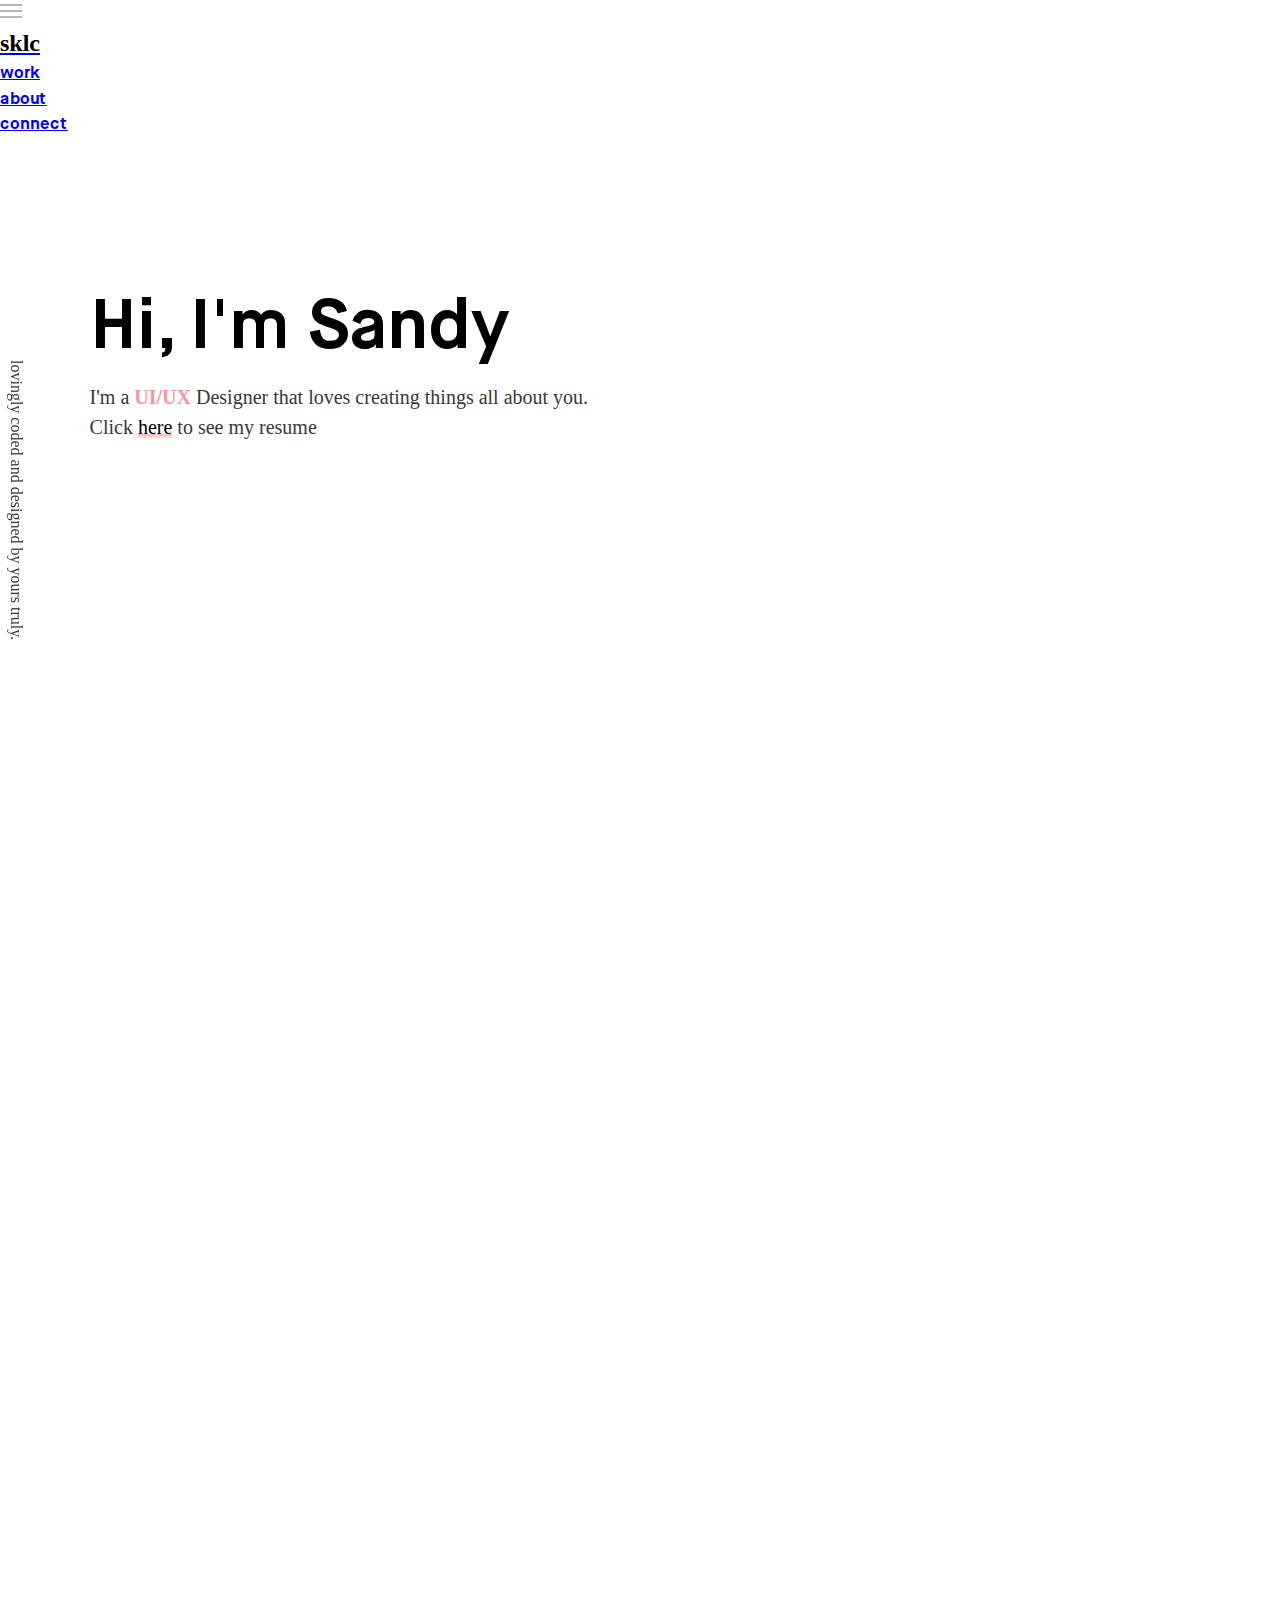
==== index.html @ 76ac6253 "Update index.html" ====
<!DOCTYPE html>
<html>

<head>
    <meta charset="utf-8">
    <meta name="viewport" content="width=device-width, initial-scale=1, shrink-to-fit=no">

    <script src="https://code.jquery.com/jquery-3.3.1.slim.min.js" integrity="sha384-q8i/X+965DzO0rT7abK41JStQIAqVgRVzpbzo5smXKp4YfRvH+8abtTE1Pi6jizo" crossorigin="anonymous"></script>
    <link rel="stylesheet" href="https://stackpath.bootstrapcdn.com/bootstrap/4.1.1/css/bootstrap.min.css" integrity="sha384-WskhaSGFgHYWDcbwN70/dfYBj47jz9qbsMId/iRN3ewGhXQFZCSftd1LZCfmhktB" crossorigin="anonymous">
    <link rel="stylesheet" href="https://use.fontawesome.com/releases/v5.5.0/css/all.css" integrity="sha384-B4dIYHKNBt8Bc12p+WXckhzcICo0wtJAoU8YZTY5qE0Id1GSseTk6S+L3BlXeVIU" crossorigin="anonymous">
    <link rel="stylesheet" type="text/css" href="style.css">
    <link href="https://fonts.googleapis.com/css?family=Roboto+Slab" rel="stylesheet">

    <link rel="icon" href="arms-up.png">
    <title> Sandy Co </title>
    <meta name="description" content="Hi, I'm Sandy a UI/UX designer based in Vancouver, BC. Currently studying Cognitive Systems in UBC Vancouver.">
    <meta name="keywords" content="UI, UX, User,User Experience, Interaction, Design, Product Design, UBC, Vancouver, Sandy Co, Sandy, Co">
</head>

<body>
    <nav id="mynavbar" class="navbar sticky-top navbar-expand-lg navbar-light" style="background-color: transparent;">
        <button class="navbar-toggler collapsed" type="button" data-toggle="collapse" data-target="#navbarTogglerDemo01" aria-controls="navbarTogglerDemo01" aria-expanded="false" aria-label="Toggle navigation">
            <span class="icon-bar top-bar"></span>
            <span class="icon-bar middle-bar"></span>
            <span class="icon-bar bottom-bar"></span>
        </button>
        <div class="collapse navbar-collapse" id="navbarTogglerDemo01">
            <a class="navbar-brand" href="#"><h2 class="gradient">sklc</h2></i></a>
            <ul class="navbar-nav ml-auto mt-2 mt-lg-0">
                <li class="nav-item">
                    <a class="nav-link" href="#portfolio">work</a>
                </li>
                <li class="nav-item">
                    <a class="nav-link" href="#about-me">about</a>
                </li>
                <li class="nav-item">
                    <a class="nav-link" href="#contact">connect</a>
                </li>
            </ul>
        </div>
    </nav>

    <div class="social">
        <div class="wrapper-sm">
            <a href="mailto:sandyyklc@gmail.com" class="socialm" target="_blank"><i class="far fa-envelope fa-2x" aria-hidden="true"></i></a>
            <a href="https://dribbble.com/sandyklc" class="socialm" target="_blank"><i class="fab fa-dribbble fa-2x" aria-hidden="true"></i></a>
            <a href=" " class="socialm" target="_blank"><i class="fab fa-behance fa-2x" aria-hidden="true"></i></a>
            <a href="https://www.linkedin.com/in/sandyklc/" target="_blank" class="socialm"><i class="fab fa-linkedin-in fa-2x" aria-hidden="true"></i></a>
        </div>
    </div>

    <div class="remarks">
        lovingly coded and designed by yours truly. <i class="fas fa-heart"></i>
    </div>

    <div id="landing">
        <div class="container-land">
            <div class="content animatable fadeInUp">
                <h1 class="name gradient"><span>Hi, I'm Sandy <i class="fab fa-angellist gradient"></i></span></h1>
                <p class="lead">I'm a <span style="color:#f695a6"><strong>UI/UX</strong></span> Designer that loves creating things all about you.
                    <br> Click <a href="Sandy-Co-Resume.pdf" class="box-effect">here</a> to see my resume</p>
            </div>
        </div>
    </div>

<div class="animatable fadeInUp">
    <div class="arrow bounce">
  <i class="fas fa-angle-down fa-3x"></i>
</div>
</div>

    <div id="portfolio">
        <div class="container">
          <div class="animatable fadeInUp">
            <h1 class="gradient"><span>Work&nbsp;&nbsp;<i class="far fa-smile-beam gradient"></i></span></h1>
                <div class="row">
                    <div class="col-6 project animatable fadeInUp">
                        <div class="content-overlay"></div>
                        <img src="homedepot.png" width="100%" height="100%">
                        <div class="content-details fadeIn-bottom" >
                            <h1>CW Home Depot</h1>
                            <p>Website Case Study and Redesign</p>
                        </div>
                    </div>
                    <div class="col-6 project animatable fadeInUp">
                        <div class="content-overlay"></div>
                        <img src="Dreamblock-forwebsite.png" width="100%" height="100%">
                        <a href="dreamblock.html"><div class="content-details fadeIn-bottom">
                            <h1>DreamBlock</h1>
                            <p>Graphic Work</p>
                        </div></a>
                    </div>
                </div>
              </div>
                       <div class="row">
                        <div class="col-6 project animatable fadeInUp">
                            <div class="content-overlay"></div>
                            <img src="comingsoon.png" width="100%" height="100%">
                            <div class="content-details fadeIn-bottom">
                                <h1>Co & Company: Cookie Collective</h1>
                                <p>Branding and graphic work</p>
                            </div>
                        </div>
                        <div class="col-6 project animatable fadeInUp">
                            <div class="content-overlay"></div>
                            <img src="comingsoon.png" width="100%" height="100%">
                            <div class="content-details fadeIn-bottom">
                                <h1>Coming Soon</h1>
                                <p>Coming Soon</p>
                            </div>
                        </div>
                    </div>
                </div>
            </div>

            <div id="about-me">
                <div class="container-about">
                    <h1 class="gradient animatable fadeInUp"><span>About Me&nbsp;&nbsp;<i class="far fa-grin-hearts gradient"></i></span></h1>
                    <div class="about-wrap">
                        <img src="me.jpg" class="animatable fadeInUp" id="me" width="300px" height="300px">
                        <p id="description" class="animatable fadeInUp">
                                Hey, Sandy here! I'm a designer focused on UI/UX, interaction design and front-end development. I am a Cognitive Systems (minoring in commerce) student at the University of British Columbia in Vancouver BC. I am a dog lover, foodie, wanderer and proud Filipino-Chinese.
                        </p>
                        <br>
                        <div id="contact">
                        <h3 class="animatable fadeInUp"><span>Want to connect? Shoot me a <a href="mailto:sandyyklc@gmail.com" class="box-effect">message</a>!&nbsp;&nbsp;<i class="far fa-grin-tongue-wink"></i></span></h3>
                        <p class="animatable fadeInUp">Need branding/design work? Need to improve the usability of the design of your website/application? or even a new friend, the possibilities are endless! E-mail me and I'll get back to you as quick as I can.</p>
                      </div>
                    </div>
                </div>
            </div>


    <!-- <div id="contact">
        <div class="container animatable fadeInUp">
            <h1><span>Want to connect? Shoot me a <a href="mailto:sandyyklc@gmail.com" class="box-effect">message</a>!&nbsp;&nbsp;<i class="far fa-grin-tongue-wink"></i></span></h1>
            <p>Need branding/design work? Need to improve the usability of the design of your website/application? or even a new friend, the possibilities are endless! E-mail me and I'll get back to you as quick as I can.</p>
        </div> -->
    </div>
    <script src="animation.js"></script>
    <script src="https://cdnjs.cloudflare.com/ajax/libs/popper.js/1.14.3/umd/popper.min.js" integrity="sha384-ZMP7rVo3mIykV+2+9J3UJ46jBk0WLaUAdn689aCwoqbBJiSnjAK/l8WvCWPIPm49" crossorigin="anonymous"></script>
    <script src="https://stackpath.bootstrapcdn.com/bootstrap/4.1.3/js/bootstrap.min.js" integrity="sha384-ChfqqxuZUCnJSK3+MXmPNIyE6ZbWh2IMqE241rYiqJxyMiZ6OW/JmZQ5stwEULTy" crossorigin="anonymous"></script>


</body>
</html>
---- style.css ----
body {
    font-family: 'Avenir';
    font-style: normal;
    line-height: 1.5;
    background-color: white;
    color: #383838;
}

span {
    width: auto;
    height: auto;
}

.container-land {
    height: 40%;
    margin: 0 20% 0 7%;
}

.container {
    height: auto;
    margin: 0 20% 0 7%;
    padding: 0 2% 0 0;

}

.container-about {
    height: auto;
    margin: 0 20% 0 6%;
    padding-bottom: 5%;
}

.name {
    font-family: "Maison_neuebold",sans-serif;
    font-style: normal;
    font-weight: 900;
    font-size: 70px;
    text-align: left;
    margin: 12% 0 0 0;
}

.lead {
    text-align: left;
    font-size: 20px;
}

.content {
    background: transparent;
    padding-top: 80px;
    text-align: center;
    display: table-cell;
    vertical-align: middle;
}


.nav-link {
    font-family: 'Maison_neuebold';
    font-style: normal;
    font-weight: 700;
    font-size: 17px;
}

h1 {
    font-size: 30px;
    font-family: 'Maison_neuebold';
    font-style: normal;
    font-weight: 600;
}

h3 {
    font-size: 25px;
    font-family: 'Avenir';
    font-style: normal;
    font-weight: 600;
}

#about-me {
  width: 100vw;
  height: 50%;
    padding: 2% 0;
    background-color: #ededed;
}

#portfolio {
    text-align: left;
    padding: 5% 0;
}


#me {
    float: left;
    margin-right: 20px;
    margin-bottom: 5%;
    border-radius: 50%;
}

#description {
    font-size: 1.2em;
    padding-top: 6%;
    height: auto;
    background: transparent;
    text-align: center;
    display: table-cell;
    vertical-align: middle;
}

.remarks{
    position: fixed;
    top: 40%;
    left: 28px;
    transform: rotate(90deg);
	transform-origin: left top 0;
}

.about-wrap {
    margin: 5% 0;
}

#contact {
    text-align: center;
}

.icon-bar {
    width: 22px;
    height: 2px;
    background-color: #B6B6B6;
    display: block;
    transition: all 0.2s;
    margin-top: 4px
}

.navbar-toggler {
    border: none;
    background: transparent !important;
}

.navbar-toggler .top-bar {
    transform: rotate(45deg);
    transform-origin: 10% 10%;
}

.navbar-toggler .middle-bar {
    opacity: 0;
}

.navbar-toggler .bottom-bar {
    transform: rotate(-45deg);
    transform-origin: 10% 90%;
}

.navbar-toggler.collapsed .top-bar {
    transform: rotate(0);
}

.navbar-toggler.collapsed .middle-bar {
    opacity: 1;
}

.navbar-toggler.collapsed .bottom-bar {
    transform: rotate(0);
}

:root {
    --mainColor: pink;
    --secondaryColor: #FFFCC9;
}

a.box-effect {
    background:
        linear-gradient(to bottom, var(--mainColor) 40%,
        var(--secondaryColor) 120%);
    background-position: 0 100%;
    background-repeat: repeat-x;
    background-size: 4px 4px;
    color: #000;
    text-decoration: none;
    transition: background-size .3s;
}

a.box-effect:hover {
    background-size: 4px 40%;
}

* {
    margin: 0;
    padding: 0;
}

.wrap {
    width: 100%;
}

.gradient {
    background-image: linear-gradient(to bottom, #feb4b1, pink, #FFDAB9, #FFFCC9);
    background-clip: text;
    -webkit-background-clip: text;
    color: rgba(0, 0, 0, 1);
    transition: color .1s ease-in-out;
    cursor: default;
}

.gradient:hover {
    color: rgba(0, 0, 0, 0);
}

.social {
    position: fixed;
    bottom: 25px;
    right: 25px;
}


.wrapper-sm.fab .far {
    color: #D8E2DC;
    margin-left: 20px;
    transition: all 0.3s ease;
}

.socialm {
    margin-left: 10px;
    color: darkgrey;
}

/*facebook*/

.wrapper-sm a:hover .fa-envelope {
    color: #dd4b39;
    transition: all 0.5s ease;
}

/* instagram */

.wrapper-sm a:hover .fa-dribbble {
    color: #ea4c89;
    transition: all 0.5s ease;
}

/* google */

.wrapper-sm a:hover .fa-behance {
    color: #053eff;
    transition: all 0.5s ease;
}

/* whatsapp */

.wrapper-sm a:hover .fa-linkedin-in {
    color: #0077B5;
    transition: all 0.5s ease;
}

/* img.porteffect {
    -webkit-filter: grayscale(0);
    filter: grayscale(0);
    -webkit-transition: .3s ease-in-out;
    transition: .3s ease-in-out;
} */


/* img.porteffect:hover {
    -webkit-filter: grayscale(60%);
    filter: grayscale(60%);
} */


.project {
  width: 100%;
  height: 100%;
  opacity: .8;
  margin-bottom: 2%;
}

.content-overlay {
    background: linear-gradient(to bottom, #feb4b1, pink, #FFDAB9, #FFFCC9);
    position: absolute;
    width: 95%;
    height: 100%;
    left: 2.5%;
    top: 0;
    bottom: 0;
    right: 0;
    opacity: 0;
    -webkit-transition: all 0.4s ease-in-out 0s;
    -moz-transition: all 0.4s ease-in-out 0s;
    transition: all 0.4s ease-in-out 0s;
}

.project:hover .content-overlay {
    opacity: .8;
}

.content-details {
    position: absolute;
    text-align: center;
    padding-left: 1em;
    padding-right: 1em;
    width: 100%;
    top: 50%;
    left: 50%;
    opacity: 0;
    -webkit-transform: translate(-50%, -50%);
    -moz-transform: translate(-50%, -50%);
    transform: translate(-50%, -50%);
    -webkit-transition: all 0.3s ease-in-out 0s;
    -moz-transition: all 0.3s ease-in-out 0s;
    transition: all 0.3s ease-in-out 0s;
    color: black;
}

.project:hover .content-details {
    top: 50%;
    left: 50%;
    opacity: 1;
}

.fadeIn-bottom {
    top: 80%;
}

/*Fade In Animation  */
.animatable {

  /* initially hide animatable objects */
  visibility: hidden;

  /* initially pause animatable objects their animations */
  -webkit-animation-play-state: paused;
  -moz-animation-play-state: paused;
  -ms-animation-play-state: paused;
  -o-animation-play-state: paused;
  animation-play-state: paused;
}

/* show objects being animated */
.animated {
  visibility: visible;

  -webkit-animation-fill-mode: both;
  -moz-animation-fill-mode: both;
  -ms-animation-fill-mode: both;
  -o-animation-fill-mode: both;
  animation-fill-mode: both;

  -webkit-animation-duration: 1s;
  -moz-animation-duration: 1s;
  -ms-animation-duration: 1s;
  -o-animation-duration: 1s;
  animation-duration: 1s;

  -webkit-animation-play-state: running;
  -moz-animation-play-state: running;
  -ms-animation-play-state: running;
  -o-animation-play-state: running;
  animation-play-state: running;
}

@-moz-keyframes fadeInUp {
	0% {
		opacity: 0;
		-moz-transform: translateY(20px);
	}

	100% {
		opacity: .9;
		-moz-transform: translateY(0);
	}
}

@-o-keyframes fadeInUp {
	0% {
		opacity: 0;
		-o-transform: translateY(20px);
	}

	100% {
		opacity: .9;
		-o-transform: translateY(0);
	}
}

@keyframes fadeInUp {
	0% {
		opacity: 0;
		transform: translateY(20px);
	}

	100% {
		opacity: .9;
		transform: translateY(0);
	}
}

.animated.fadeInUp {
	-webkit-animation-name: fadeInUp;
	-moz-animation-name: fadeInUp;
	-o-animation-name: fadeInUp;
	animation-name: fadeInUp;
}

/* arrow bounce */

.arrow {
  text-align: left;
  margin: 0 23% ;
  color: black;
}

@-moz-keyframes bounce {
  0%, 20%, 50%, 80%, 100% {
    -moz-transform: translateY(0);
    transform: translateY(0);
  }
  40% {
    -moz-transform: translateY(-15px);
    transform: translateY(-15px);
  }
  60% {
    -moz-transform: translateY(-5px);
    transform: translateY(-5px);
  }
}
@-webkit-keyframes bounce {
  0%, 20%, 50%, 80%, 100% {
    -webkit-transform: translateY(0);
    transform: translateY(0);
  }
  40% {
    -webkit-transform: translateY(-15px);
    transform: translateY(-15px);
  }
  60% {
    -webkit-transform: translateY(-5px);
    transform: translateY(-5px);
  }
}
@keyframes bounce {
  0%, 20%, 50%, 80%, 100% {
    -moz-transform: translateY(0);
    -ms-transform: translateY(0);
    -webkit-transform: translateY(0);
    transform: translateY(0);
  }
  40% {
    -moz-transform: translateY(-15px);
    -ms-transform: translateY(-15px);
    -webkit-transform: translateY(-15px);
    transform: translateY(-15px);
  }
  60% {
    -moz-transform: translateY(-5px);
    -ms-transform: translateY(-5px);
    -webkit-transform: translateY(-5px);
    transform: translateY(-5px);
  }
}

.bounce {
  -moz-animation: bounce 2s infinite;
  -webkit-animation: bounce 2s infinite;
  animation: bounce 2s infinite;
}

@font-face {
      font-family: 'Maison_neuebold';
      src: url('hMaisonNeue-Bold.woff2') format('woff2'),
           url('MaisonNeue-Bold.woff') format('woff');
      font-weight: 900;
      font-style: normal;
    }
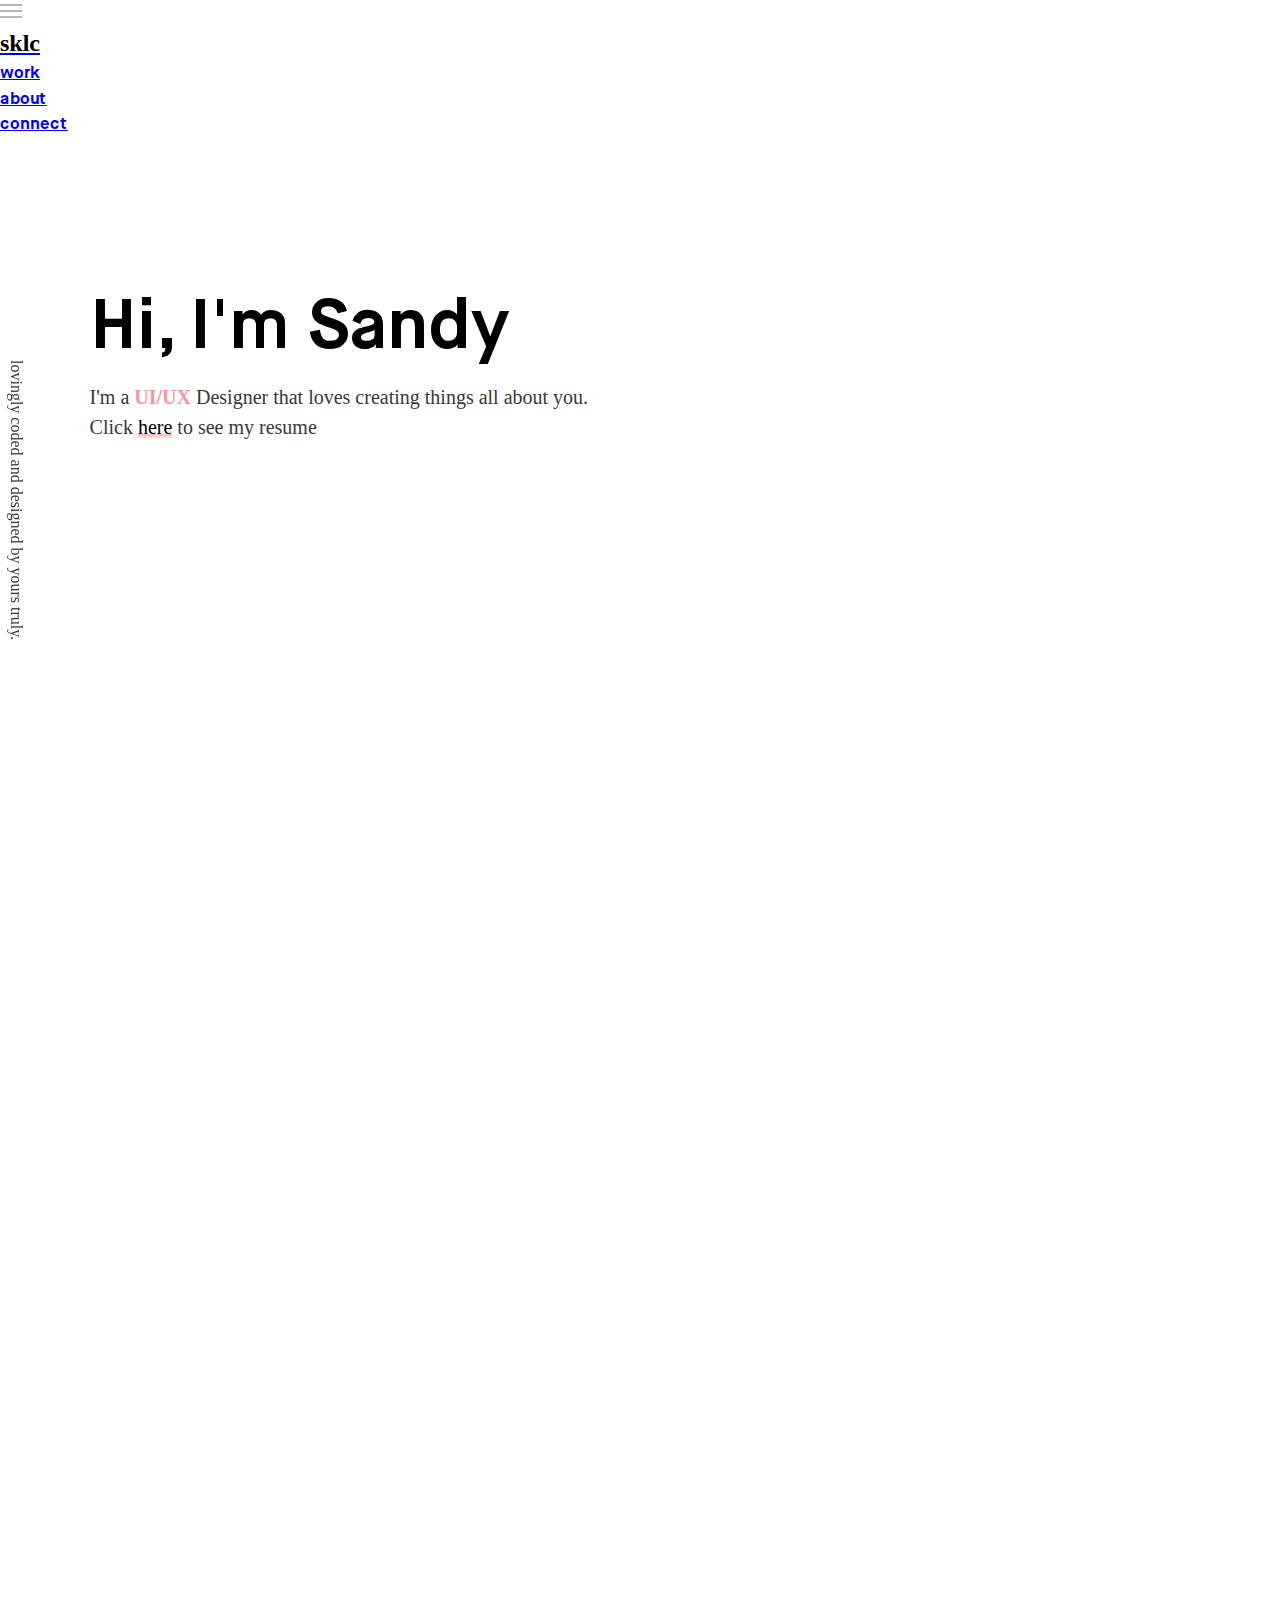
==== commit e3a7b34f: "fixed responsiveness" ====
--- a/index.html
+++ b/index.html
@@ -3,7 +3,11 @@
 
 <head>
     <meta charset="utf-8">
-    <meta name="viewport" content="width=device-width, initial-scale=1, shrink-to-fit=no">
+    <meta name="viewport" content="width=device-width, initial-scale=1">
+    <title> Sandy Co - UI/UX Designer</title>
+    <meta name="description" content="Hi, I'm Sandy a UI/UX designer based in Vancouver, BC. Currently studying Cognitive Systems in UBC Vancouver.">
+    <meta name="keywords" content="UI, UX, User ,User Experience, Interaction, Design, Product Design, UX Design, UBC, Vancouver, sandy Co, sandy, co">
+    <link rel="canonical" href="https://sandyklc.github.io" />
 
     <script src="https://code.jquery.com/jquery-3.3.1.slim.min.js" integrity="sha384-q8i/X+965DzO0rT7abK41JStQIAqVgRVzpbzo5smXKp4YfRvH+8abtTE1Pi6jizo" crossorigin="anonymous"></script>
     <link rel="stylesheet" href="https://stackpath.bootstrapcdn.com/bootstrap/4.1.1/css/bootstrap.min.css" integrity="sha384-WskhaSGFgHYWDcbwN70/dfYBj47jz9qbsMId/iRN3ewGhXQFZCSftd1LZCfmhktB" crossorigin="anonymous">
@@ -12,9 +16,7 @@
     <link href="https://fonts.googleapis.com/css?family=Roboto+Slab" rel="stylesheet">
 
     <link rel="icon" href="arms-up.png">
-    <title> Sandy Co </title>
-    <meta name="description" content="Hi, I'm Sandy a UI/UX designer based in Vancouver, BC. Currently studying Cognitive Systems in UBC Vancouver.">
-    <meta name="keywords" content="UI, UX, User,User Experience, Interaction, Design, Product Design, UBC, Vancouver, Sandy Co, Sandy, Co">
+
 </head>
 
 <body>
@@ -74,7 +76,7 @@
           <div class="animatable fadeInUp">
             <h1 class="gradient"><span>Work&nbsp;&nbsp;<i class="far fa-smile-beam gradient"></i></span></h1>
                 <div class="row">
-                    <div class="col-6 project animatable fadeInUp">
+                    <div class="col-sm project animatable fadeInUp">
                         <div class="content-overlay"></div>
                         <img src="homedepot.png" width="100%" height="100%">
                         <div class="content-details fadeIn-bottom" >
@@ -82,7 +84,7 @@
                             <p>Website Case Study and Redesign</p>
                         </div>
                     </div>
-                    <div class="col-6 project animatable fadeInUp">
+                    <div class="col-sm project animatable fadeInUp">
                         <div class="content-overlay"></div>
                         <img src="Dreamblock-forwebsite.png" width="100%" height="100%">
                         <a href="dreamblock.html"><div class="content-details fadeIn-bottom">
@@ -93,7 +95,7 @@
                 </div>
               </div>
                        <div class="row">
-                        <div class="col-6 project animatable fadeInUp">
+                        <div class="col-sm project animatable fadeInUp">
                             <div class="content-overlay"></div>
                             <img src="comingsoon.png" width="100%" height="100%">
                             <div class="content-details fadeIn-bottom">
@@ -101,7 +103,7 @@
                                 <p>Branding and graphic work</p>
                             </div>
                         </div>
-                        <div class="col-6 project animatable fadeInUp">
+                        <div class="col-sm project animatable fadeInUp">
                             <div class="content-overlay"></div>
                             <img src="comingsoon.png" width="100%" height="100%">
                             <div class="content-details fadeIn-bottom">
--- a/style.css
+++ b/style.css
@@ -76,7 +76,7 @@
 #about-me {
   width: 100vw;
   height: 50%;
-    padding: 2% 0;
+    padding: 2% 0 5% 0;
     background-color: #ededed;
 }
 
@@ -263,8 +263,8 @@
 
 
 .project {
-  width: 100%;
-  height: 100%;
+  width: 90%;
+  height: 90%;
   opacity: .8;
   margin-bottom: 2%;
 }
@@ -459,6 +459,12 @@
   animation: bounce 2s infinite;
 }
 
+@media screen and (max-width: 800px) {
+  .remarks {
+    opacity: 0;
+  }
+}
+
 @font-face {
       font-family: 'Maison_neuebold';
       src: url('hMaisonNeue-Bold.woff2') format('woff2'),
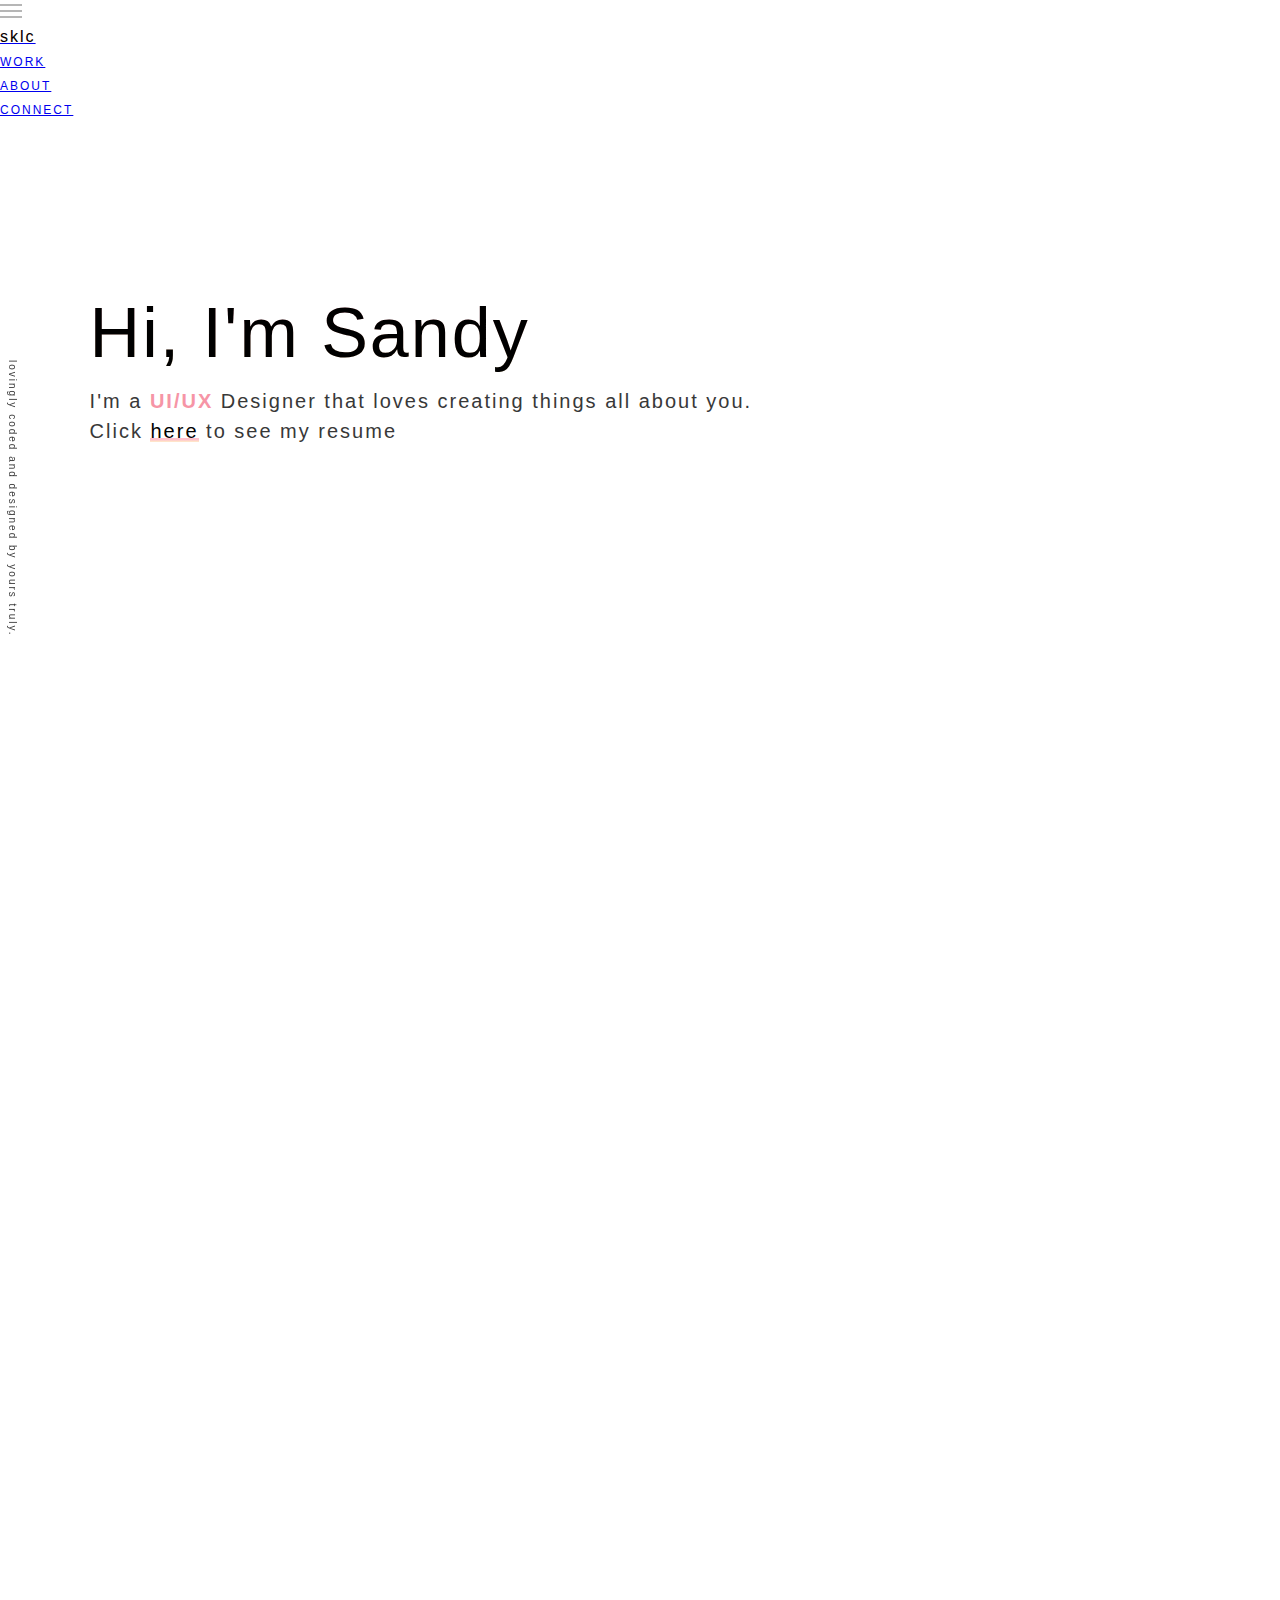
==== commit 236d6875: "Changed font" ====
--- a/index.html
+++ b/index.html
@@ -27,7 +27,7 @@
             <span class="icon-bar bottom-bar"></span>
         </button>
         <div class="collapse navbar-collapse" id="navbarTogglerDemo01">
-            <a class="navbar-brand" href="#"><h2 class="gradient">sklc</h2></i></a>
+            <a class="navbar-brand" href="#"><h4 class="gradient">sklc</h4></i></a>
             <ul class="navbar-nav ml-auto mt-2 mt-lg-0">
                 <li class="nav-item">
                     <a class="nav-link" href="#portfolio">work</a>
@@ -74,9 +74,9 @@
     <div id="portfolio">
         <div class="container">
           <div class="animatable fadeInUp">
-            <h1 class="gradient"><span>Work&nbsp;&nbsp;<i class="far fa-smile-beam gradient"></i></span></h1>
+            <h1 class="gradient headers"><span>Work&nbsp;&nbsp;<i class="far fa-smile-beam gradient"></i></span></h1>
                 <div class="row">
-                    <div class="col-sm project animatable fadeInUp">
+                    <div class="col-sm project">
                         <div class="content-overlay"></div>
                         <img src="homedepot.png" width="100%" height="100%">
                         <div class="content-details fadeIn-bottom" >
@@ -94,6 +94,7 @@
                     </div>
                 </div>
               </div>
+
                        <div class="row">
                         <div class="col-sm project animatable fadeInUp">
                             <div class="content-overlay"></div>
@@ -117,7 +118,7 @@
 
             <div id="about-me">
                 <div class="container-about">
-                    <h1 class="gradient animatable fadeInUp"><span>About Me&nbsp;&nbsp;<i class="far fa-grin-hearts gradient"></i></span></h1>
+                    <h1 class="gradient animatable fadeInUp headers"><span>About Me&nbsp;&nbsp;<i class="far fa-grin-hearts gradient"></i></span></h1>
                     <div class="about-wrap">
                         <img src="me.jpg" class="animatable fadeInUp" id="me" width="300px" height="300px">
                         <p id="description" class="animatable fadeInUp">
--- a/style.css
+++ b/style.css
@@ -1,11 +1,13 @@
 body {
-    font-family: 'Avenir';
+    font-family: 'Source Sans Pro', sans-serif;
     font-style: normal;
+    letter-spacing: 2px;
     line-height: 1.5;
     background-color: white;
     color: #383838;
 }
 
+
 span {
     width: auto;
     height: auto;
@@ -19,7 +21,7 @@
 .container {
     height: auto;
     margin: 0 20% 0 7%;
-    padding: 0 2% 0 0;
+    padding: 0 4% 0 0;
 
 }
 
@@ -29,10 +31,16 @@
     padding-bottom: 5%;
 }
 
+.headers{
+  font-size: 25px;
+  text-transform: uppercase;
+  letter-spacing: 3px;
+}
+
 .name {
-    font-family: "Maison_neuebold",sans-serif;
+    font-family: 'Source Sans Pro', sans-serif;
     font-style: normal;
-    font-weight: 900;
+    font-weight: 350;
     font-size: 70px;
     text-align: left;
     margin: 12% 0 0 0;
@@ -53,24 +61,30 @@
 
 
 .nav-link {
-    font-family: 'Maison_neuebold';
+    font-family: 'Source Sans Pro', sans-serif;
     font-style: normal;
-    font-weight: 700;
-    font-size: 17px;
+    font-weight: 400;
+    font-size: 12px;
+    text-transform: uppercase;
+    letter-spacing: 2px;
 }
 
 h1 {
     font-size: 30px;
-    font-family: 'Maison_neuebold';
+    font-family: 'Source Sans Pro', sans-serif;
     font-style: normal;
-    font-weight: 600;
+    font-weight: 500;
 }
 
 h3 {
     font-size: 25px;
-    font-family: 'Avenir';
+    font-family: 'Source Sans Pro', sans-serif;
     font-style: normal;
-    font-weight: 600;
+    font-weight: 500;
+}
+
+h4{
+  font-weight: 200;
 }
 
 #about-me {
@@ -96,6 +110,8 @@
 #description {
     font-size: 1.2em;
     padding-top: 6%;
+    letter-spacing: 1px;
+    font-weight: 300;
     height: auto;
     background: transparent;
     text-align: center;
@@ -105,8 +121,9 @@
 
 .remarks{
     position: fixed;
+    font-size: 10px;
     top: 40%;
-    left: 28px;
+    left: 20px;
     transform: rotate(90deg);
 	transform-origin: left top 0;
 }
@@ -402,6 +419,11 @@
   text-align: left;
   margin: 0 23% ;
   color: black;
+
+}
+
+i.fa-angle-down{
+  -webkit-text-stroke: 3px white;
 }
 
 @-moz-keyframes bounce {
@@ -460,8 +482,46 @@
 }
 
 @media screen and (max-width: 800px) {
+  body {
+    width: 100%;
+    height: 100%;
+    margin: 0px;
+    padding: 0px;
+    overflow-x: hidden;
+}
   .remarks {
     opacity: 0;
+  }
+
+  .container-land {
+      height: 40%;
+      margin: 0 7%;
+  }
+
+  .container {
+      height: auto;
+      margin: 0 7%;
+      padding: 0 2% 0 0;
+
+  }
+
+  .container-about {
+      height: auto;
+      margin: 0 7%;
+      padding-bottom: 5%;
+  }
+
+  .arrow {
+    text-align: center;
+    color: black;
+  }
+
+  #me {
+      float: none;
+      margin-right: 0;
+      margin-left: 5%;
+      margin-bottom: 5%;
+      border-radius: 50%;
   }
 }
 
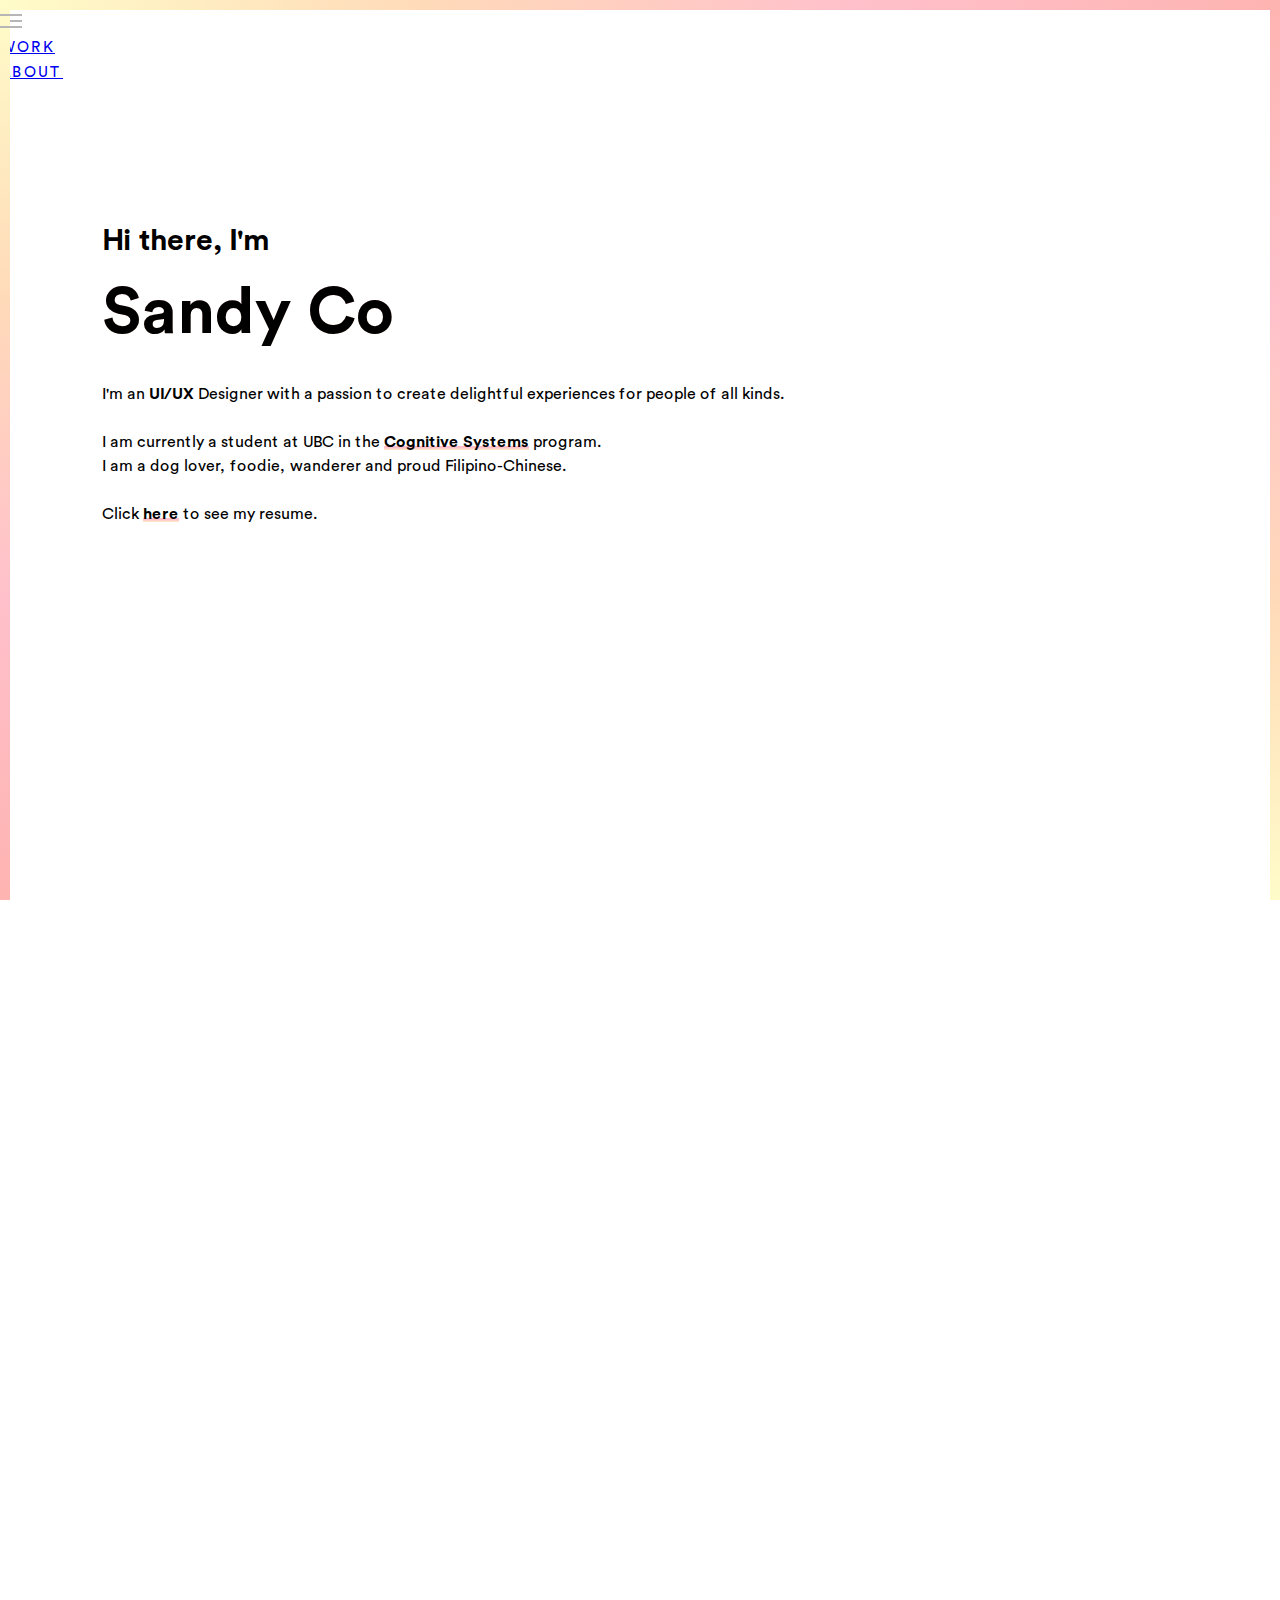
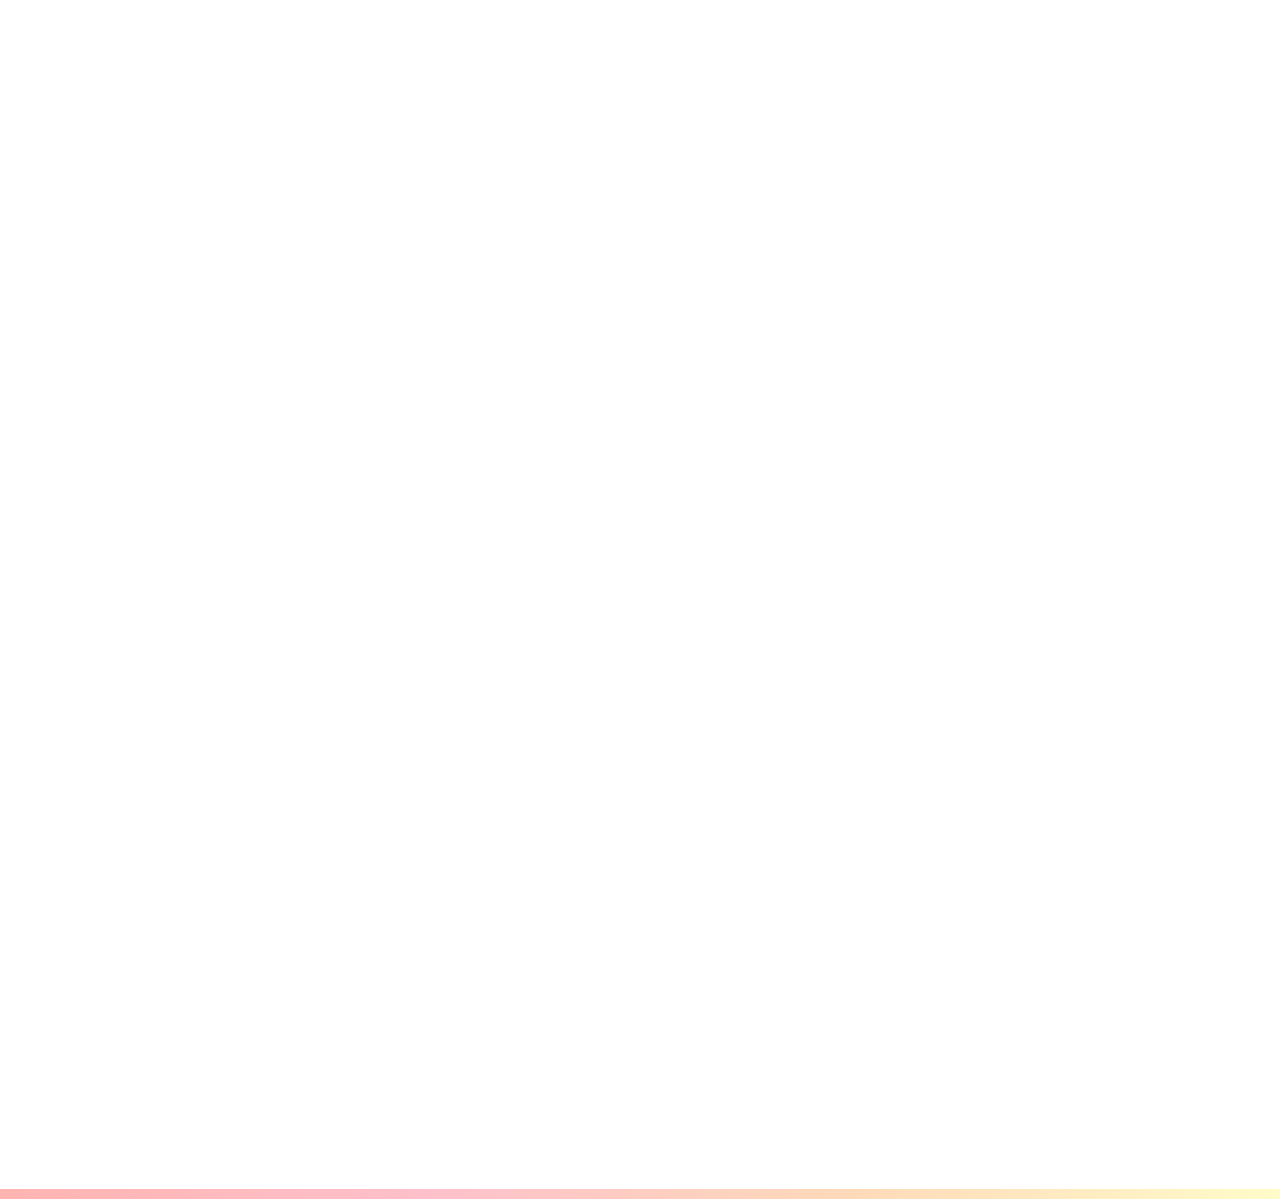
==== commit a7e101a4: "redesigned the website" ====
--- a/index.html
+++ b/index.html
@@ -20,6 +20,9 @@
 </head>
 
 <body>
+  <div class="leftbar"></div>
+  <div class="rightbar"></div>
+  <div class="bartop"></div>
     <nav id="mynavbar" class="navbar sticky-top navbar-expand-lg navbar-light" style="background-color: transparent;">
         <button class="navbar-toggler collapsed" type="button" data-toggle="collapse" data-target="#navbarTogglerDemo01" aria-controls="navbarTogglerDemo01" aria-expanded="false" aria-label="Toggle navigation">
             <span class="icon-bar top-bar"></span>
@@ -27,7 +30,7 @@
             <span class="icon-bar bottom-bar"></span>
         </button>
         <div class="collapse navbar-collapse" id="navbarTogglerDemo01">
-            <a class="navbar-brand" href="#"><h4 class="gradient">sklc</h4></i></a>
+            <a class="navbar-brand" href="#"></a>
             <ul class="navbar-nav ml-auto mt-2 mt-lg-0">
                 <li class="nav-item">
                     <a class="nav-link" href="#portfolio">work</a>
@@ -35,32 +38,22 @@
                 <li class="nav-item">
                     <a class="nav-link" href="#about-me">about</a>
                 </li>
-                <li class="nav-item">
+                <!-- <li class="nav-item">
                     <a class="nav-link" href="#contact">connect</a>
-                </li>
+                </li> -->
             </ul>
         </div>
     </nav>
 
-    <div class="social">
-        <div class="wrapper-sm">
-            <a href="mailto:sandyyklc@gmail.com" class="socialm" target="_blank"><i class="far fa-envelope fa-2x" aria-hidden="true"></i></a>
-            <a href="https://dribbble.com/sandyklc" class="socialm" target="_blank"><i class="fab fa-dribbble fa-2x" aria-hidden="true"></i></a>
-            <a href=" " class="socialm" target="_blank"><i class="fab fa-behance fa-2x" aria-hidden="true"></i></a>
-            <a href="https://www.linkedin.com/in/sandyklc/" target="_blank" class="socialm"><i class="fab fa-linkedin-in fa-2x" aria-hidden="true"></i></a>
-        </div>
-    </div>
-
-    <div class="remarks">
-        lovingly coded and designed by yours truly. <i class="fas fa-heart"></i>
-    </div>
 
     <div id="landing">
         <div class="container-land">
             <div class="content animatable fadeInUp">
-                <h1 class="name gradient"><span>Hi, I'm Sandy <i class="fab fa-angellist gradient"></i></span></h1>
-                <p class="lead">I'm a <span style="color:#f695a6"><strong>UI/UX</strong></span> Designer that loves creating things all about you.
-                    <br> Click <a href="Sandy-Co-Resume.pdf" class="box-effect">here</a> to see my resume</p>
+              <h2 class="firstlead">Hi there, I'm</h2>
+                <h1 class="name gradient"><span>Sandy Co <i class="fab fa-angellist gradient"></i></span></h1>
+                <p class="lead">I'm an <span class="bold">UI/UX</span> Designer with a passion to create delightful experiences for people of all kinds.
+                  <br><br>I am currently a student at UBC in the <a href="https://cogsys.ubc.ca/" class="box-effect bold">Cognitive Systems</a> program.<br>I am a dog lover, foodie, wanderer and proud Filipino-Chinese.
+                  <br><br> Click <a href="Sandy-Co-Resume.pdf" class="box-effect bold">here</a> to see my resume.</p>
             </div>
         </div>
     </div>
@@ -73,8 +66,7 @@
 
     <div id="portfolio">
         <div class="container">
-          <div class="animatable fadeInUp">
-            <h1 class="gradient headers"><span>Work&nbsp;&nbsp;<i class="far fa-smile-beam gradient"></i></span></h1>
+            <div class="animatable fadeInUp">
                 <div class="row">
                     <div class="col-sm project">
                         <div class="content-overlay"></div>
@@ -116,34 +108,26 @@
                 </div>
             </div>
 
-            <div id="about-me">
-                <div class="container-about">
-                    <h1 class="gradient animatable fadeInUp headers"><span>About Me&nbsp;&nbsp;<i class="far fa-grin-hearts gradient"></i></span></h1>
-                    <div class="about-wrap">
-                        <img src="me.jpg" class="animatable fadeInUp" id="me" width="300px" height="300px">
-                        <p id="description" class="animatable fadeInUp">
-                                Hey, Sandy here! I'm a designer focused on UI/UX, interaction design and front-end development. I am a Cognitive Systems (minoring in commerce) student at the University of British Columbia in Vancouver BC. I am a dog lover, foodie, wanderer and proud Filipino-Chinese.
-                        </p>
-                        <br>
-                        <div id="contact">
-                        <h3 class="animatable fadeInUp"><span>Want to connect? Shoot me a <a href="mailto:sandyyklc@gmail.com" class="box-effect">message</a>!&nbsp;&nbsp;<i class="far fa-grin-tongue-wink"></i></span></h3>
-                        <p class="animatable fadeInUp">Need branding/design work? Need to improve the usability of the design of your website/application? or even a new friend, the possibilities are endless! E-mail me and I'll get back to you as quick as I can.</p>
-                      </div>
-                    </div>
+            <div id="contact" class="container social animatable fadeInUp">
+              <h2>Connect with me!</h2><br>
+                <div class="wrapper-sm">
+                    <a href="mailto:sandyyklc@gmail.com" class="socialm" target="_blank"><i class="far fa-envelope fa-3x" aria-hidden="true"></i></a>
+                    <a href="https://dribbble.com/sandyklc" class="socialm" target="_blank"><i class="fab fa-dribbble fa-3x" aria-hidden="true"></i></a>
+                    <a href=" " class="socialm" target="_blank"><i class="fab fa-behance fa-3x" aria-hidden="true"></i></a>
+                    <a href="https://www.linkedin.com/in/sandyklc/" target="_blank" class="socialm"><i class="fab fa-linkedin-in fa-3x" aria-hidden="true"></i></a>
                 </div>
+                <br>
+                <h3>Want to get in touch? Shoot me a <a href="mailto:sandyyklc@gmail.com" class="box-effect">message</a>!&nbsp;&nbsp;<i class="far fa-smile-beam "></i></h3>
+                <p>Need branding/design work? Need to improve the usability of the design of your website/application? or even a new friend, the possibilities are endless! E-mail me and I'll get back to you as quick as I can.</p>
+                <br><br><br>
+                <p style="text-align: center">
+                    lovingly coded and designed by yours truly. <i class="fas fa-heart"></i>
+                </p>
             </div>
 
-
-    <!-- <div id="contact">
-        <div class="container animatable fadeInUp">
-            <h1><span>Want to connect? Shoot me a <a href="mailto:sandyyklc@gmail.com" class="box-effect">message</a>!&nbsp;&nbsp;<i class="far fa-grin-tongue-wink"></i></span></h1>
-            <p>Need branding/design work? Need to improve the usability of the design of your website/application? or even a new friend, the possibilities are endless! E-mail me and I'll get back to you as quick as I can.</p>
-        </div> -->
-    </div>
+    <div class="barbottom"></div>
     <script src="animation.js"></script>
     <script src="https://cdnjs.cloudflare.com/ajax/libs/popper.js/1.14.3/umd/popper.min.js" integrity="sha384-ZMP7rVo3mIykV+2+9J3UJ46jBk0WLaUAdn689aCwoqbBJiSnjAK/l8WvCWPIPm49" crossorigin="anonymous"></script>
     <script src="https://stackpath.bootstrapcdn.com/bootstrap/4.1.3/js/bootstrap.min.js" integrity="sha384-ChfqqxuZUCnJSK3+MXmPNIyE6ZbWh2IMqE241rYiqJxyMiZ6OW/JmZQ5stwEULTy" crossorigin="anonymous"></script>
-
-
 </body>
 </html>
--- a/style.css
+++ b/style.css
@@ -1,12 +1,46 @@
 body {
-    font-family: 'Source Sans Pro', sans-serif;
+    font-family: "Circular Std", -apple-system, BlinkMacSystemFont, "Helvetica", "Arial", sans-serif;
+    -webkit-font-feature-settings: "liga", "kern";
+        font-feature-settings: "liga", "kern";
+        text-rendering: optimizeLegibility;
+        -webkit-font-smoothing: antialiased;
     font-style: normal;
-    letter-spacing: 2px;
     line-height: 1.5;
     background-color: white;
-    color: #383838;
-}
-
+    color: black;
+    overflow-x: hidden;
+}
+
+.bartop{
+  width: 100vw;
+  height: 10px;
+  background-image: linear-gradient(to left, #feb4b1, pink, #FFDAB9, #FFFCC9);
+}
+
+.barbottom{
+  width: 100vw;
+  height: 10px;
+  background-image: linear-gradient(to right, #feb4b1, pink, #FFDAB9, #FFFCC9);
+}
+
+.leftbar{
+  width:10px;
+  height:100vh;
+  background-image: linear-gradient(to top, #feb4b1, pink, #FFDAB9, #FFFCC9);
+  position: fixed;
+}
+
+.rightbar{
+  width:10px;
+  height:100vh;
+  background-image: linear-gradient(to bottom, #feb4b1, pink, #FFDAB9, #FFFCC9);
+  position: fixed;
+  right: 0px;
+}
+
+.bold{
+  font-weight: bold;
+}
 
 span {
     width: auto;
@@ -14,41 +48,39 @@
 }
 
 .container-land {
-    height: 40%;
-    margin: 0 20% 0 7%;
+    margin: 0 25% 0 8%;
 }
 
 .container {
     height: auto;
-    margin: 0 20% 0 7%;
+    margin: 0 25% 0 8%;
     padding: 0 4% 0 0;
 
 }
 
 .container-about {
     height: auto;
-    margin: 0 20% 0 6%;
+    margin: 0 25% 0 8%;
     padding-bottom: 5%;
 }
 
-.headers{
-  font-size: 25px;
-  text-transform: uppercase;
-  letter-spacing: 3px;
-}
 
 .name {
-    font-family: 'Source Sans Pro', sans-serif;
     font-style: normal;
-    font-weight: 350;
-    font-size: 70px;
+    font-size: 65px;
     text-align: left;
-    margin: 12% 0 0 0;
+    margin: 0 0 3% 0;
+    font-weight: bold;
 }
 
 .lead {
     text-align: left;
-    font-size: 20px;
+    font-size: 16px;
+}
+
+.firstlead {
+    text-align: left;
+    margin: 8% 0 0 0;
 }
 
 .content {
@@ -61,37 +93,39 @@
 
 
 .nav-link {
-    font-family: 'Source Sans Pro', sans-serif;
     font-style: normal;
     font-weight: 400;
-    font-size: 12px;
+    font-size: 15px;
     text-transform: uppercase;
     letter-spacing: 2px;
 }
 
+.navbar-brand{
+  font-style: normal;
+  font-weight: 500;
+  font-size: 15px;
+  text-transform: uppercase;
+  letter-spacing: 2px;
+}
+
 h1 {
+    font-size: 45px;
+    font-style: normal;
+    font-weight: 700;
+}
+
+h2 {
     font-size: 30px;
-    font-family: 'Source Sans Pro', sans-serif;
     font-style: normal;
-    font-weight: 500;
 }
 
 h3 {
     font-size: 25px;
-    font-family: 'Source Sans Pro', sans-serif;
     font-style: normal;
-    font-weight: 500;
-}
-
-h4{
-  font-weight: 200;
-}
-
-#about-me {
-  width: 100vw;
-  height: 50%;
-    padding: 2% 0 5% 0;
-    background-color: #ededed;
+}
+
+.fab{
+  font-weight: 400;
 }
 
 #portfolio {
@@ -99,41 +133,8 @@
     padding: 5% 0;
 }
 
-
-#me {
-    float: left;
-    margin-right: 20px;
-    margin-bottom: 5%;
-    border-radius: 50%;
-}
-
-#description {
-    font-size: 1.2em;
-    padding-top: 6%;
-    letter-spacing: 1px;
-    font-weight: 300;
-    height: auto;
-    background: transparent;
-    text-align: center;
-    display: table-cell;
-    vertical-align: middle;
-}
-
-.remarks{
-    position: fixed;
-    font-size: 10px;
-    top: 40%;
-    left: 20px;
-    transform: rotate(90deg);
-	transform-origin: left top 0;
-}
-
 .about-wrap {
     margin: 5% 0;
-}
-
-#contact {
-    text-align: center;
 }
 
 .icon-bar {
@@ -220,20 +221,20 @@
 }
 
 .social {
-    position: fixed;
-    bottom: 25px;
-    right: 25px;
+  display: inline-block;
+  text-align: center;
 }
 
 
 .wrapper-sm.fab .far {
     color: #D8E2DC;
+    transition: all 0.3s ease;
+
+}
+
+.socialm {
+    margin-right: 20px;
     margin-left: 20px;
-    transition: all 0.3s ease;
-}
-
-.socialm {
-    margin-left: 10px;
     color: darkgrey;
 }
 
@@ -263,27 +264,6 @@
 .wrapper-sm a:hover .fa-linkedin-in {
     color: #0077B5;
     transition: all 0.5s ease;
-}
-
-/* img.porteffect {
-    -webkit-filter: grayscale(0);
-    filter: grayscale(0);
-    -webkit-transition: .3s ease-in-out;
-    transition: .3s ease-in-out;
-} */
-
-
-/* img.porteffect:hover {
-    -webkit-filter: grayscale(60%);
-    filter: grayscale(60%);
-} */
-
-
-.project {
-  width: 90%;
-  height: 90%;
-  opacity: .8;
-  margin-bottom: 2%;
 }
 
 .content-overlay {
@@ -481,54 +461,67 @@
   animation: bounce 2s infinite;
 }
 
-@media screen and (max-width: 800px) {
-  body {
-    width: 100%;
-    height: 100%;
-    margin: 0px;
-    padding: 0px;
-    overflow-x: hidden;
-}
-  .remarks {
-    opacity: 0;
-  }
-
-  .container-land {
-      height: 40%;
-      margin: 0 7%;
-  }
-
-  .container {
-      height: auto;
-      margin: 0 7%;
-      padding: 0 2% 0 0;
-
-  }
-
-  .container-about {
-      height: auto;
-      margin: 0 7%;
-      padding-bottom: 5%;
-  }
-
-  .arrow {
-    text-align: center;
-    color: black;
-  }
-
-  #me {
-      float: none;
-      margin-right: 0;
-      margin-left: 5%;
-      margin-bottom: 5%;
-      border-radius: 50%;
-  }
-}
-
-@font-face {
-      font-family: 'Maison_neuebold';
-      src: url('hMaisonNeue-Bold.woff2') format('woff2'),
-           url('MaisonNeue-Bold.woff') format('woff');
-      font-weight: 900;
-      font-style: normal;
-    }
+    @font-face {
+  font-family: 'Circular Std';
+  src: url('./fonts/CircularStd-Book.woff2') format('woff2'),
+       url('./fonts/CircularStd-Book.woff') format('woff'),
+       url('./fonts/CircularStd-Book.ttf') format('truetype');
+  font-weight: normal;
+  font-style: normal;
+}
+@font-face {
+  font-family: 'Circular Std';
+  src: url('./fonts/CircularStd-BookItalic.woff2') format('woff2'),
+       url('./fonts/CircularStd-BookItalic.woff') format('woff'),
+       url('./fonts/CircularStd-BookItalic.ttf') format('truetype');
+  font-weight: normal;
+  font-style: italic;
+}
+@font-face {
+  font-family: 'Circular Std';
+  src: url('./fonts/CircularStd-Medium.woff2') format('woff2'),
+       url('./fonts/CircularStd-Medium.woff') format('woff'),
+       url('./fonts/CircularStd-Medium.ttf') format('truetype');
+  font-weight: 500;
+  font-style: normal;
+}
+@font-face {
+  font-family: 'Circular Std';
+  src: url('./fonts/CircularStd-MediumItalic.woff2') format('woff2'),
+       url('./fonts/CircularStd-MediumItalic.woff') format('woff'),
+       url('./fonts/CircularStd-MediumItalic.ttf') format('truetype');
+  font-weight: 500;
+  font-style: italic;
+}
+@font-face {
+  font-family: 'Circular Std';
+  src: url('./fonts/CircularStd-Bold.woff2') format('woff2'),
+       url('./fonts/CircularStd-Bold.woff') format('woff'),
+       url('./fonts/CircularStd-Bold.ttf') format('truetype');
+  font-weight: 700;
+  font-style: normal;
+}
+@font-face {
+  font-family: 'Circular Std';
+  src: url('./fonts/CircularStd-BoldItalic.woff2') format('woff2'),
+       url('./fonts/CircularStd-BoldItalic.woff') format('woff'),
+       url('./fonts/CircularStd-BoldItalic.ttf') format('truetype');
+  font-weight: 700;
+  font-style: italic;
+}
+@font-face {
+  font-family: 'Circular Std';
+  src: url('./fonts/CircularStd-Black.woff2') format('woff2'),
+       url('./fonts/CircularStd-Black.woff') format('woff'),
+       url('./fonts/CircularStd-Black.ttf') format('truetype');
+  font-weight: 900;
+  font-style: normal;
+}
+@font-face {
+  font-family: 'Circular Std';
+  src: url('./fonts/CircularStd-BlackItalic.woff2') format('woff2'),
+       url('./fonts/CircularStd-BlackItalic.woff') format('woff'),
+       url('./fonts/CircularStd-BlackItalic.ttf') format('truetype');
+  font-weight: 900;
+  font-style: italic;
+}
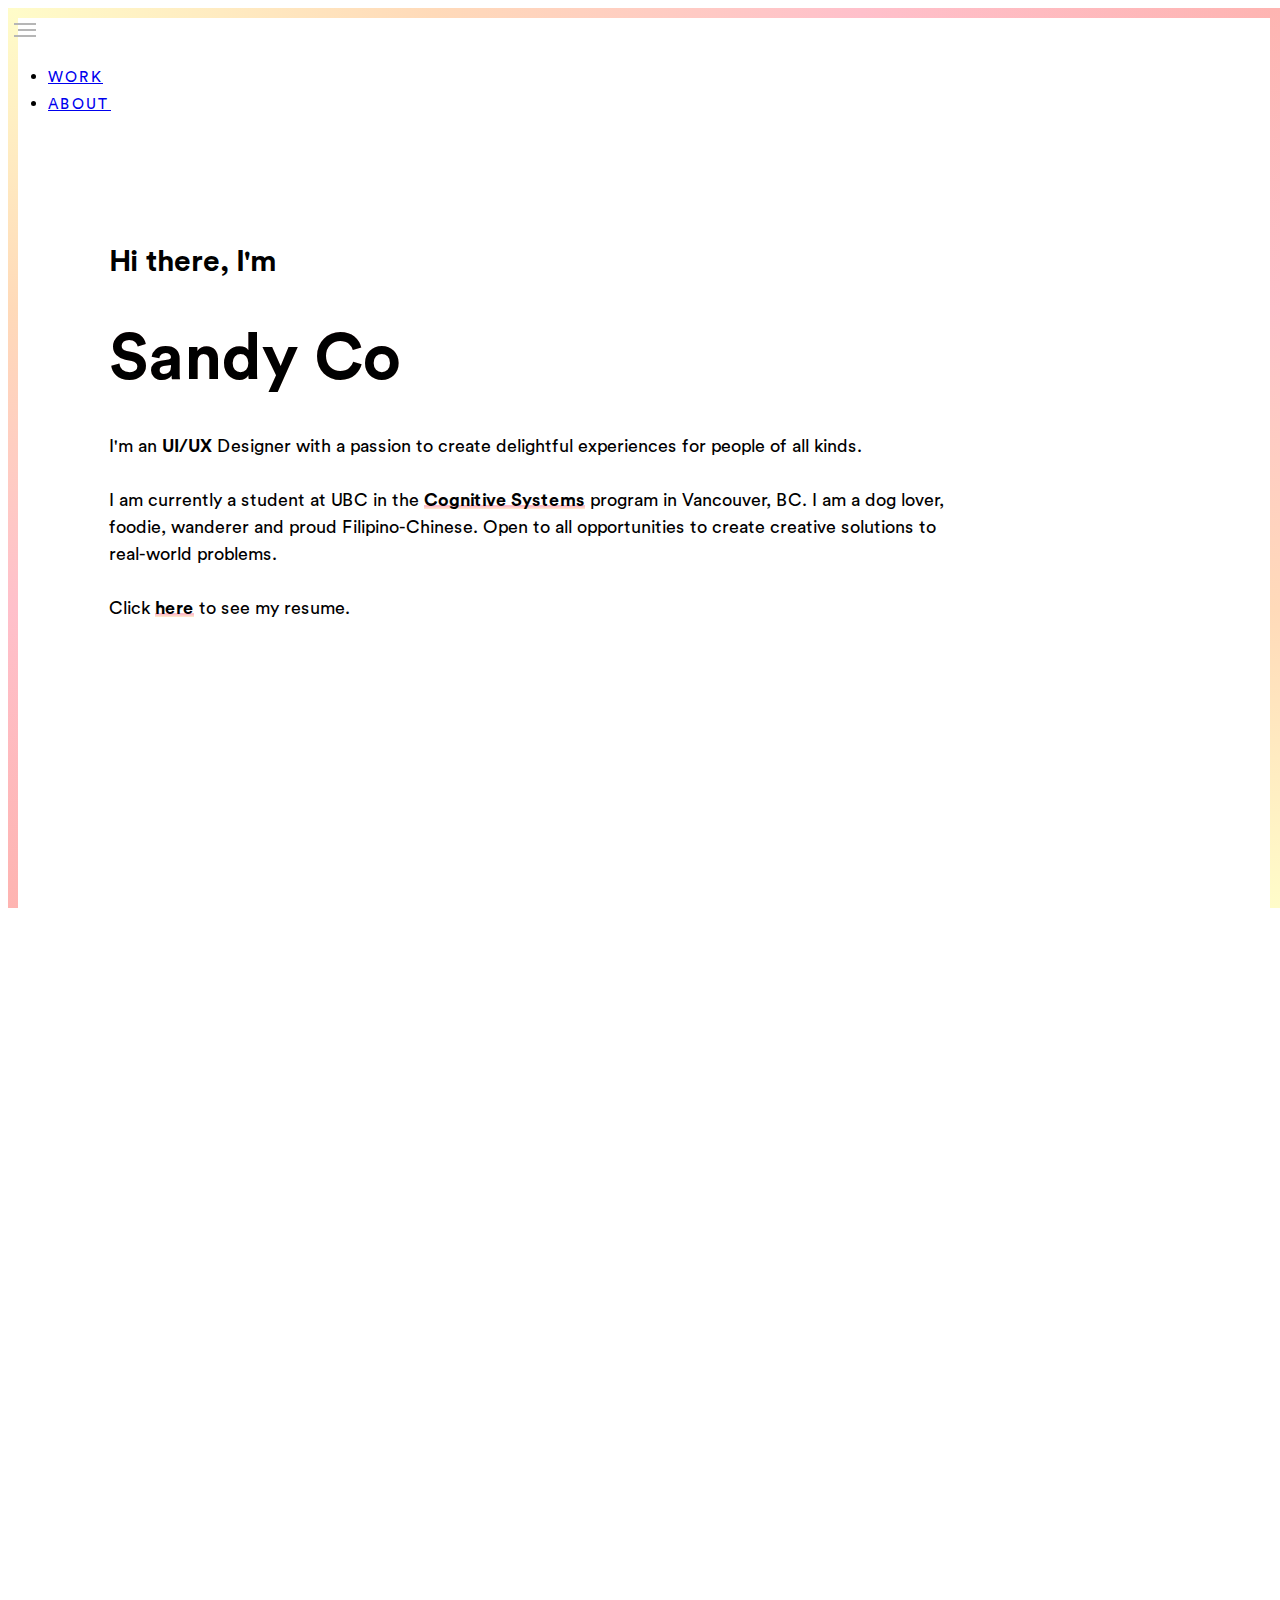
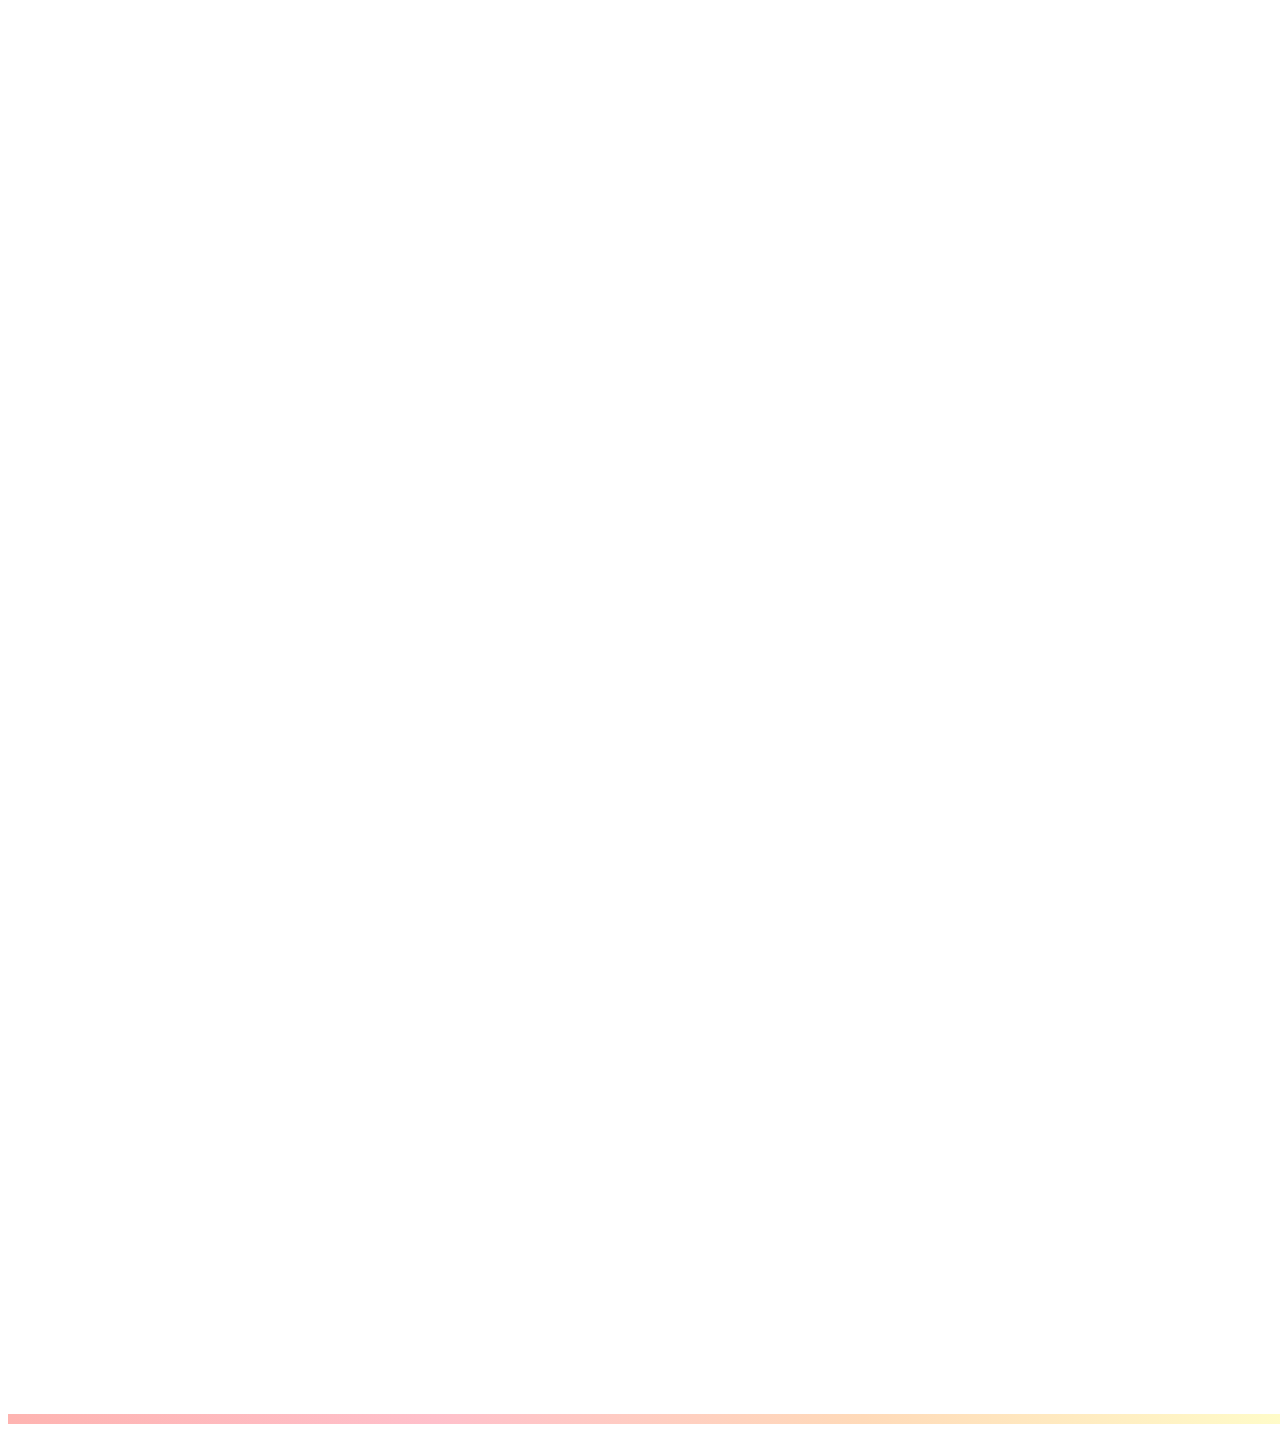
==== commit 14521f99: "cleaned files" ====
--- a/index.html
+++ b/index.html
@@ -49,10 +49,11 @@
     <div id="landing">
         <div class="container-land">
             <div class="content animatable fadeInUp">
-              <h2 class="firstlead">Hi there, I'm</h2>
+              <h2>Hi there, I'm</h2>
                 <h1 class="name gradient"><span>Sandy Co <i class="fab fa-angellist gradient"></i></span></h1>
-                <p class="lead">I'm an <span class="bold">UI/UX</span> Designer with a passion to create delightful experiences for people of all kinds.
-                  <br><br>I am currently a student at UBC in the <a href="https://cogsys.ubc.ca/" class="box-effect bold">Cognitive Systems</a> program.<br>I am a dog lover, foodie, wanderer and proud Filipino-Chinese.
+                <p>I'm an <span class="bold">UI/UX</span> Designer with a passion to create delightful experiences for people of all kinds.
+                  <br><br>I am currently a student at UBC in the <a href="https://cogsys.ubc.ca/" class="box-effect bold" target="_blank">Cognitive Systems</a> program in Vancouver, BC.
+                  I am a dog lover, foodie, wanderer and proud Filipino-Chinese. Open to all opportunities to create creative solutions to real-world problems.
                   <br><br> Click <a href="Sandy-Co-Resume.pdf" class="box-effect bold">here</a> to see my resume.</p>
             </div>
         </div>
@@ -120,7 +121,7 @@
                 <h3>Want to get in touch? Shoot me a <a href="mailto:sandyyklc@gmail.com" class="box-effect">message</a>!&nbsp;&nbsp;<i class="far fa-smile-beam "></i></h3>
                 <p>Need branding/design work? Need to improve the usability of the design of your website/application? or even a new friend, the possibilities are endless! E-mail me and I'll get back to you as quick as I can.</p>
                 <br><br><br>
-                <p style="text-align: center">
+                <p>
                     lovingly coded and designed by yours truly. <i class="fas fa-heart"></i>
                 </p>
             </div>
--- a/style.css
+++ b/style.css
@@ -9,6 +9,7 @@
     background-color: white;
     color: black;
     overflow-x: hidden;
+    font-size: 18px;
 }
 
 .bartop{
@@ -52,18 +53,10 @@
 }
 
 .container {
-    height: auto;
     margin: 0 25% 0 8%;
     padding: 0 4% 0 0;
 
 }
-
-.container-about {
-    height: auto;
-    margin: 0 25% 0 8%;
-    padding-bottom: 5%;
-}
-
 
 .name {
     font-style: normal;
@@ -73,22 +66,9 @@
     font-weight: bold;
 }
 
-.lead {
+.content {
+    padding-top: 80px;
     text-align: left;
-    font-size: 16px;
-}
-
-.firstlead {
-    text-align: left;
-    margin: 8% 0 0 0;
-}
-
-.content {
-    background: transparent;
-    padding-top: 80px;
-    text-align: center;
-    display: table-cell;
-    vertical-align: middle;
 }
 
 
@@ -131,10 +111,6 @@
 #portfolio {
     text-align: left;
     padding: 5% 0;
-}
-
-.about-wrap {
-    margin: 5% 0;
 }
 
 .icon-bar {
@@ -198,15 +174,6 @@
     background-size: 4px 40%;
 }
 
-* {
-    margin: 0;
-    padding: 0;
-}
-
-.wrap {
-    width: 100%;
-}
-
 .gradient {
     background-image: linear-gradient(to bottom, #feb4b1, pink, #FFDAB9, #FFFCC9);
     background-clip: text;
@@ -220,9 +187,12 @@
     color: rgba(0, 0, 0, 0);
 }
 
+/* social media */
+
 .social {
   display: inline-block;
   text-align: center;
+  font-size: 15px;
 }
 
 
@@ -265,6 +235,8 @@
     color: #0077B5;
     transition: all 0.5s ease;
 }
+
+/* Fade in text */
 
 .content-overlay {
     background: linear-gradient(to bottom, #feb4b1, pink, #FFDAB9, #FFFCC9);
@@ -397,7 +369,7 @@
 
 .arrow {
   text-align: left;
-  margin: 0 23% ;
+  margin: 0 28% ;
   color: black;
 
 }
@@ -461,6 +433,8 @@
   animation: bounce 2s infinite;
 }
 
+/* fonts */
+
     @font-face {
   font-family: 'Circular Std';
   src: url('./fonts/CircularStd-Book.woff2') format('woff2'),
